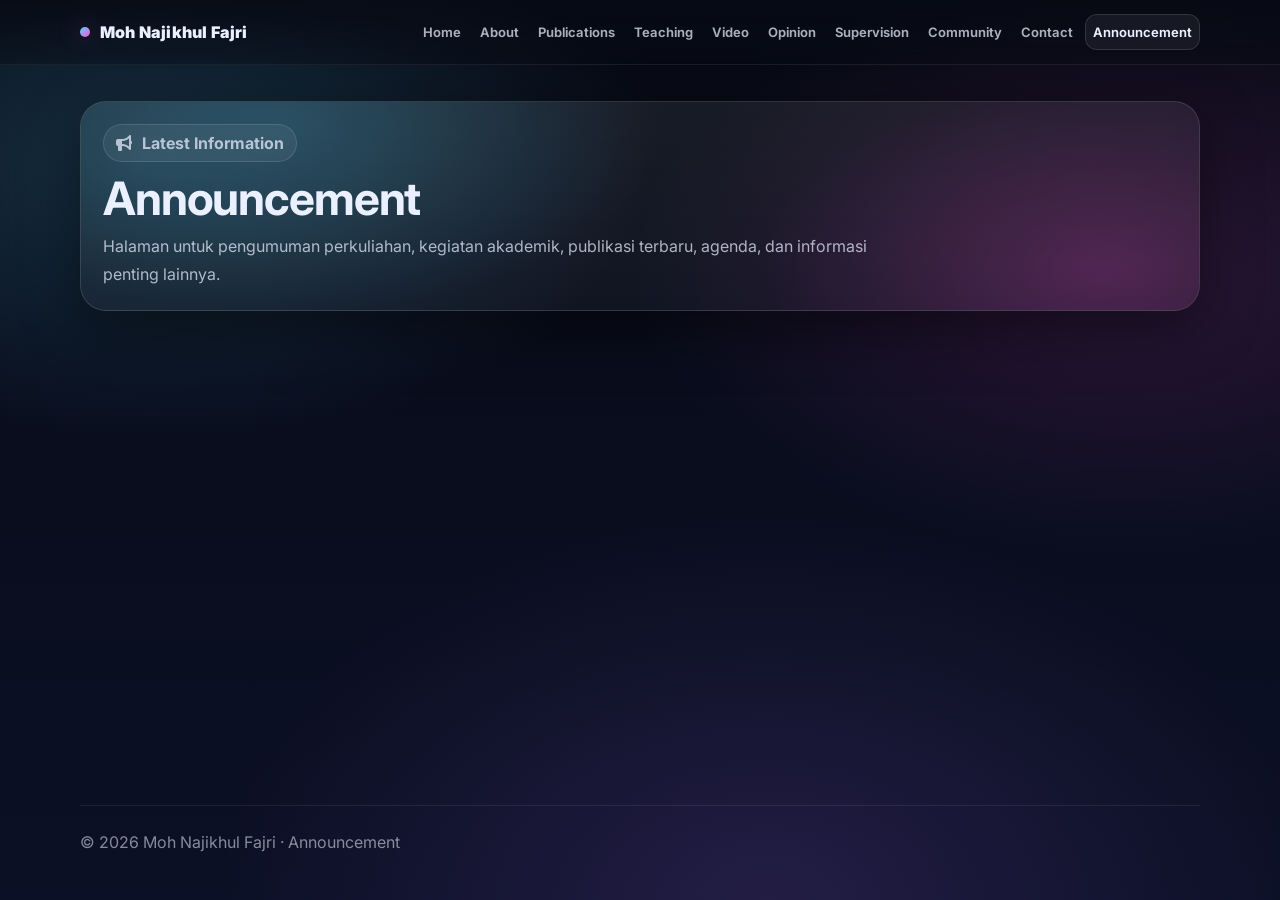
==== announcement.html @ 119b9216 "Add files via upload" ====
<!doctype html>
<html lang="id">
<head>
  <meta charset="utf-8" />
  <meta name="viewport" content="width=device-width, initial-scale=1" />
  <meta name="description" content="Announcement — Moh Najikhul Fajri" />
  <title>Announcement | Moh Najikhul Fajri</title>

  <link rel="preconnect" href="https://fonts.googleapis.com">
  <link rel="preconnect" href="https://fonts.gstatic.com" crossorigin>
  <link href="https://fonts.googleapis.com/css2?family=Inter:wght@400;500;600;700;800;900&display=swap" rel="stylesheet">
  <link rel="stylesheet" href="https://cdnjs.cloudflare.com/ajax/libs/font-awesome/6.5.0/css/all.min.css"/>

  <style>
    :root{
      --bg0:#070A14;
      --bg1:#0B1026;
      --text:#EAF0FF;
      --muted:rgba(234,240,255,.72);
      --a:#55D6FF;
      --b:#B66BFF;
      --c:#FF4FD8;
      --max:1120px;
    }
    *{ box-sizing:border-box; }
    html{ scroll-behavior:smooth; }
    body{
      margin:0;
      min-height:100svh;
      overflow-x:hidden;
      color:var(--text);
      font-family:Inter,system-ui,-apple-system,Segoe UI,Roboto,Arial,sans-serif;
      background:
        radial-gradient(900px 520px at 12% 18%,rgba(85,214,255,.18),transparent 55%),
        radial-gradient(900px 520px at 88% 30%,rgba(255,79,216,.14),transparent 55%),
        radial-gradient(1000px 700px at 60% 100%,rgba(182,107,255,.14),transparent 55%),
        linear-gradient(180deg,var(--bg0),var(--bg1));
    }
    a{ color:inherit; text-decoration:none; }
    .container{ width:min(var(--max),calc(100% - 40px)); margin:0 auto; }

    .nav{
      position:sticky;
      top:0;
      z-index:50;
      border-bottom:1px solid rgba(255,255,255,.08);
      background:linear-gradient(180deg,rgba(7,10,20,.78),rgba(7,10,20,.35));
      backdrop-filter:blur(12px);
    }
    .nav-inner{
      position:relative;
      display:flex;
      align-items:center;
      justify-content:space-between;
      gap:14px;
      padding:14px 0;
    }
    .brand{
      display:flex;
      align-items:center;
      gap:10px;
      min-width:0;
      max-width:calc(100% - 60px);
      font-weight:900;
      letter-spacing:.2px;
      user-select:none;
    }
    .brand span:last-child{
      font-size:clamp(13.5px,2vw,16px);
      line-height:1.15;
      white-space:nowrap;
    }
    .dot{
      width:10px;
      height:10px;
      flex:0 0 10px;
      border-radius:999px;
      background:linear-gradient(135deg,var(--a),var(--c));
      box-shadow:0 0 24px rgba(255,79,216,.45);
    }
    .navlinks{
      display:flex;
      align-items:center;
      gap:5px;
      color:var(--muted);
      font-weight:650;
      font-size:13px;
    }
    .navlinks a{
      padding:9px 7px;
      border-radius:12px;
      transition:.2s ease;
    }
    .navlinks a:hover{
      color:var(--text);
      background:rgba(255,255,255,.06);
    }
    .navlinks a.active{
      color:var(--text);
      border:1px solid rgba(255,255,255,.12);
      background:rgba(255,255,255,.06);
    }
    .hamburger{
      display:none;
      width:44px;
      height:44px;
      flex:0 0 44px;
      align-items:center;
      justify-content:center;
      flex-direction:column;
      gap:6px;
      padding:10px;
      border:1px solid rgba(255,255,255,.14);
      border-radius:14px;
      color:var(--text);
      background:rgba(255,255,255,.06);
      box-shadow:0 10px 28px rgba(0,0,0,.25);
      cursor:pointer;
      transition:background .18s ease,border-color .18s ease,transform .18s ease;
    }
    .hamburger:hover{
      transform:translateY(-1px);
      border-color:rgba(255,255,255,.22);
      background:rgba(255,255,255,.10);
    }
    .hamburger span{
      display:block;
      width:20px;
      height:2px;
      border-radius:99px;
      background:rgba(255,255,255,.9);
      transition:transform .2s ease,opacity .2s ease;
    }
    .hamburger[aria-expanded="true"] span:nth-child(1){ transform:translateY(8px) rotate(45deg); }
    .hamburger[aria-expanded="true"] span:nth-child(2){ opacity:0; }
    .hamburger[aria-expanded="true"] span:nth-child(3){ transform:translateY(-8px) rotate(-45deg); }

    .page{
      display:flex;
      min-height:calc(100svh - 73px);
      flex-direction:column;
      padding:36px 0 0;
    }
    .hero-card{
      position:relative;
      overflow:hidden;
      padding:22px;
      border:1px solid rgba(255,255,255,.12);
      border-radius:26px;
      background:linear-gradient(180deg,rgba(255,255,255,.07),rgba(255,255,255,.04));
      box-shadow:0 18px 60px rgba(0,0,0,.45);
    }
    .hero-card::before{
      content:"";
      position:absolute;
      inset:-2px;
      z-index:0;
      pointer-events:none;
      background:
        radial-gradient(700px 350px at 18% 10%,rgba(85,214,255,.18),transparent 55%),
        radial-gradient(600px 340px at 90% 80%,rgba(255,79,216,.14),transparent 55%);
    }
    .hero-card > *{ position:relative; z-index:1; }
    .kicker{
      display:inline-flex;
      align-items:center;
      gap:10px;
      padding:8px 12px;
      border:1px solid rgba(255,255,255,.12);
      border-radius:999px;
      color:var(--muted);
      background:rgba(255,255,255,.06);
      font-weight:700;
    }
    h1{
      margin:12px 0 8px;
      font-size:clamp(28px,4vw,46px);
      line-height:1.08;
      letter-spacing:-.025em;
    }
    .sub{
      max-width:82ch;
      margin:0;
      color:var(--muted);
      line-height:1.75;
    }
    .content-space{ min-height:180px; }
    footer{
      margin-top:auto;
      padding:26px 0 40px;
      border-top:1px solid rgba(255,255,255,.08);
      color:rgba(234,240,255,.55);
    }

    @media (max-width:1120px){
      .hamburger{ display:flex; }
      .navlinks{
        position:absolute;
        top:calc(100% + 10px);
        right:0;
        display:none;
        width:min(390px,100%);
        max-height:calc(100svh - 90px);
        overflow-y:auto;
        flex-direction:column;
        align-items:stretch;
        gap:7px;
        padding:12px;
        border:1px solid rgba(255,255,255,.14);
        border-radius:20px;
        background:linear-gradient(180deg,rgba(11,16,38,.98),rgba(7,10,20,.96));
        box-shadow:0 24px 70px rgba(0,0,0,.55);
        backdrop-filter:blur(18px);
      }
      .navlinks.open{ display:flex; animation:menuIn .18s ease both; }
      .navlinks a{
        display:flex;
        align-items:center;
        min-height:46px;
        padding:12px 14px;
        border:1px solid rgba(255,255,255,.09);
        background:rgba(255,255,255,.045);
      }
      .navlinks a:hover{
        border-color:rgba(255,255,255,.16);
        background:rgba(255,255,255,.09);
      }
      .navlinks a.active{
        border-color:rgba(255,255,255,.20);
        background:linear-gradient(135deg,rgba(255,79,216,.20),rgba(85,214,255,.14));
      }
    }
    @keyframes menuIn{
      from{ opacity:0; transform:translateY(-8px) scale(.98); }
      to{ opacity:1; transform:translateY(0) scale(1); }
    }
    @media (max-width:560px){
      .container{ width:min(var(--max),calc(100% - 28px)); }
      .brand{ gap:8px; }
      .brand span:last-child{ font-size:clamp(12.5px,4vw,14px); }
      .page{ padding-top:24px; }
      .hero-card{ padding:17px; border-radius:22px; }
      .navlinks{ width:100%; }
    }
    @media (prefers-reduced-motion:reduce){
      .navlinks.open{ animation:none; }
    }
  </style>
</head>

<body>
  <header class="nav">
    <div class="container nav-inner">
      <a class="brand" href="index.html" aria-label="Moh Najikhul Fajri — Home">
        <span class="dot" aria-hidden="true"></span>
        <span>Moh Najikhul Fajri</span>
      </a>

      <button class="hamburger" id="ham" type="button"
              aria-label="Buka menu navigasi"
              aria-controls="navlinks"
              aria-expanded="false">
        <span></span><span></span><span></span>
      </button>

      <nav class="navlinks" id="navlinks" aria-label="Primary navigation">
        <a href="index.html">Home</a>
        <a href="index.html#about">About</a>
        <a href="publications.html">Publications</a>
        <a href="teaching.html">Teaching</a>
        <a href="video.html">Video</a>
        <a href="opinion.html">Opinion</a>
        <a href="supervision.html">Supervision</a>
        <a href="index.html#community">Community</a>
        <a href="index.html#contact">Contact</a>
        <a class="active" href="announcement.html">Announcement</a>
      </nav>
    </div>
  </header>

  <main class="container page">
    <section class="hero-card">
      <div class="kicker"><i class="fa-solid fa-bullhorn"></i> Latest Information</div>
      <h1>Announcement</h1>
      <p class="sub">
        Halaman untuk pengumuman perkuliahan, kegiatan akademik, publikasi terbaru,
        agenda, dan informasi penting lainnya.
      </p>
    </section>

    <section class="content-space" aria-label="Daftar pengumuman"></section>

    <footer>© <span id="year"></span> Moh Najikhul Fajri · Announcement</footer>
  </main>

  <script>
    const ham = document.getElementById("ham");
    const navlinks = document.getElementById("navlinks");
    function closeMenu(){
      if(!ham || !navlinks) return;
      navlinks.classList.remove("open");
      ham.setAttribute("aria-expanded","false");
      ham.setAttribute("aria-label","Buka menu navigasi");
    }
    if(ham && navlinks){
      ham.addEventListener("click",() => {
        const isOpen = navlinks.classList.toggle("open");
        ham.setAttribute("aria-expanded",String(isOpen));
        ham.setAttribute("aria-label",isOpen ? "Tutup menu navigasi" : "Buka menu navigasi");
      });
      navlinks.querySelectorAll("a").forEach(link => link.addEventListener("click",closeMenu));
      document.addEventListener("click",event => {
        if(!navlinks.contains(event.target) && !ham.contains(event.target)) closeMenu();
      });
      document.addEventListener("keydown",event => {
        if(event.key === "Escape"){ closeMenu(); ham.focus(); }
      });
      window.addEventListener("resize",() => {
        if(window.innerWidth > 1120) closeMenu();
      });
    }
    document.getElementById("year").textContent = new Date().getFullYear();
  </script>
</body>
</html>
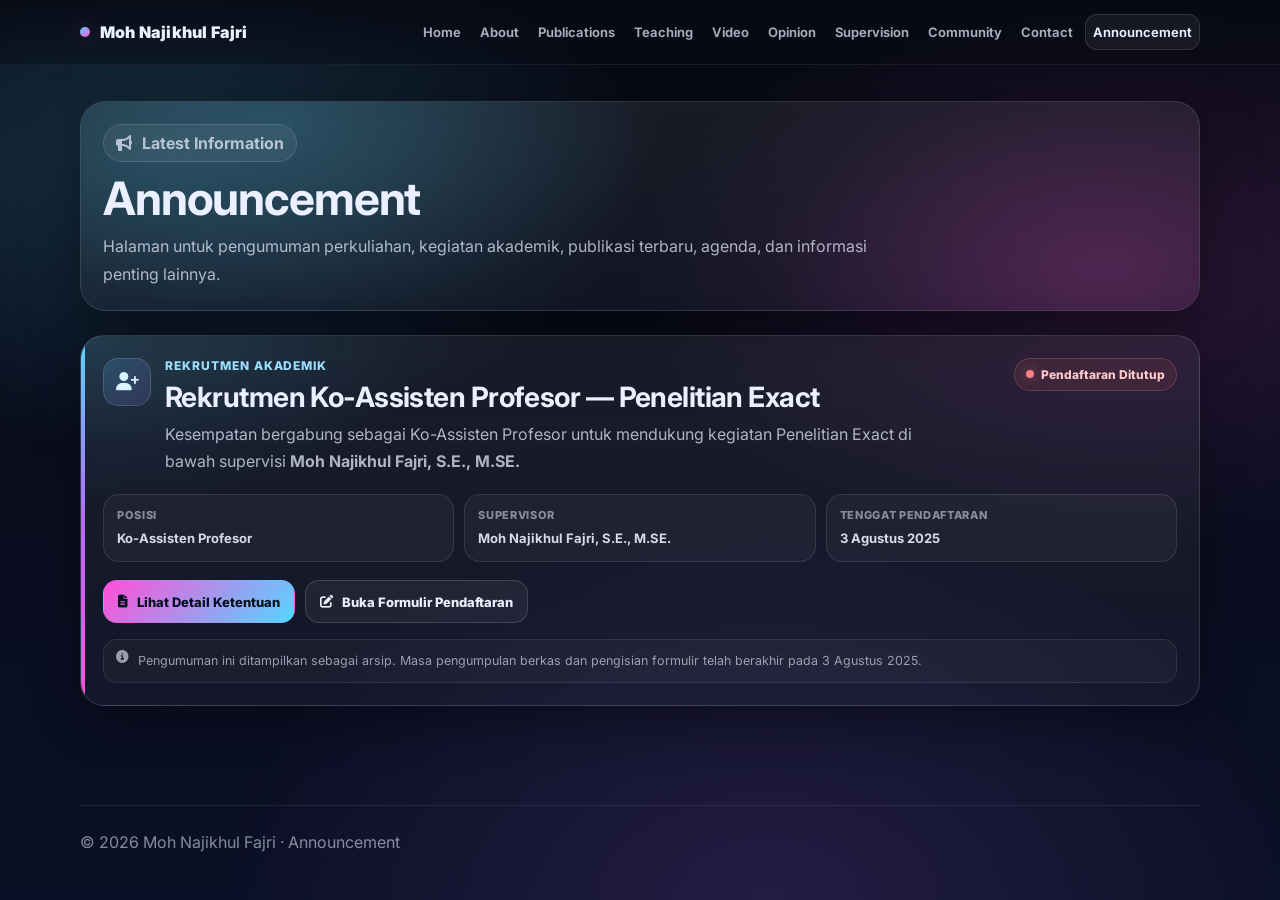
==== commit 1ac02e39: "Update announcement.html" ====
--- a/announcement.html
+++ b/announcement.html
@@ -184,7 +184,164 @@
       color:var(--muted);
       line-height:1.75;
     }
-    .content-space{ min-height:180px; }
+    .announcement-list{
+      display:grid;
+      gap:16px;
+      padding:24px 0 32px;
+    }
+    .announcement-card{
+      position:relative;
+      overflow:hidden;
+      padding:22px;
+      border:1px solid rgba(255,255,255,.12);
+      border-radius:24px;
+      background:
+        radial-gradient(600px 300px at 0% 0%,rgba(85,214,255,.12),transparent 58%),
+        linear-gradient(180deg,rgba(255,255,255,.065),rgba(255,255,255,.035));
+      box-shadow:0 16px 48px rgba(0,0,0,.30);
+    }
+    .announcement-card::after{
+      content:"";
+      position:absolute;
+      inset:0 auto 0 0;
+      width:4px;
+      background:linear-gradient(180deg,var(--a),var(--b),var(--c));
+    }
+    .announcement-top{
+      display:flex;
+      align-items:flex-start;
+      justify-content:space-between;
+      gap:18px;
+    }
+    .announcement-heading{
+      display:flex;
+      min-width:0;
+      align-items:flex-start;
+      gap:14px;
+    }
+    .announcement-icon{
+      display:grid;
+      width:48px;
+      height:48px;
+      flex:0 0 48px;
+      place-items:center;
+      border:1px solid rgba(255,255,255,.14);
+      border-radius:15px;
+      color:#d8f4ff;
+      background:linear-gradient(135deg,rgba(85,214,255,.17),rgba(182,107,255,.14));
+      font-size:18px;
+    }
+    .announcement-card h2{
+      margin:0 0 7px;
+      font-size:clamp(20px,2.5vw,28px);
+      line-height:1.22;
+      letter-spacing:-.02em;
+    }
+    .eyebrow{
+      margin:0 0 7px;
+      color:#9bdfff;
+      font-size:12px;
+      font-weight:800;
+      letter-spacing:.08em;
+      text-transform:uppercase;
+    }
+    .summary{
+      max-width:80ch;
+      margin:0;
+      color:var(--muted);
+      line-height:1.72;
+    }
+    .status{
+      display:inline-flex;
+      align-items:center;
+      gap:7px;
+      flex:0 0 auto;
+      padding:8px 11px;
+      border:1px solid rgba(255,135,135,.23);
+      border-radius:999px;
+      color:#ffcaca;
+      background:rgba(255,96,96,.09);
+      font-size:12px;
+      font-weight:800;
+      white-space:nowrap;
+    }
+    .status-dot{
+      width:8px;
+      height:8px;
+      border-radius:50%;
+      background:#ff8080;
+      box-shadow:0 0 12px rgba(255,128,128,.55);
+    }
+    .announcement-meta{
+      display:grid;
+      grid-template-columns:repeat(3,minmax(0,1fr));
+      gap:10px;
+      margin-top:18px;
+    }
+    .meta-item{
+      padding:13px;
+      border:1px solid rgba(255,255,255,.10);
+      border-radius:16px;
+      background:rgba(255,255,255,.038);
+    }
+    .meta-label{
+      display:block;
+      margin-bottom:5px;
+      color:rgba(234,240,255,.52);
+      font-size:11px;
+      font-weight:800;
+      letter-spacing:.06em;
+      text-transform:uppercase;
+    }
+    .meta-value{
+      color:rgba(234,240,255,.90);
+      font-size:13px;
+      font-weight:700;
+      line-height:1.5;
+    }
+    .announcement-actions{
+      display:flex;
+      flex-wrap:wrap;
+      gap:10px;
+      margin-top:18px;
+    }
+    .action-btn{
+      display:inline-flex;
+      min-height:43px;
+      align-items:center;
+      justify-content:center;
+      gap:9px;
+      padding:10px 14px;
+      border:1px solid rgba(255,255,255,.15);
+      border-radius:14px;
+      background:rgba(255,255,255,.055);
+      font-size:13px;
+      font-weight:800;
+      transition:transform .18s ease,background .18s ease,border-color .18s ease;
+    }
+    .action-btn:hover{
+      transform:translateY(-1px);
+      border-color:rgba(255,255,255,.24);
+      background:rgba(255,255,255,.10);
+    }
+    .action-btn.primary{
+      border-color:transparent;
+      color:#071020;
+      background:linear-gradient(135deg,var(--c),var(--a));
+    }
+    .archive-note{
+      display:flex;
+      align-items:flex-start;
+      gap:9px;
+      margin:16px 0 0;
+      padding:11px 12px;
+      border:1px solid rgba(255,255,255,.09);
+      border-radius:14px;
+      color:rgba(234,240,255,.61);
+      background:rgba(255,255,255,.03);
+      font-size:12.5px;
+      line-height:1.55;
+    }
     footer{
       margin-top:auto;
       padding:26px 0 40px;
@@ -241,6 +398,13 @@
       .page{ padding-top:24px; }
       .hero-card{ padding:17px; border-radius:22px; }
       .navlinks{ width:100%; }
+      .announcement-list{ padding-top:16px; }
+      .announcement-card{ padding:17px; border-radius:21px; }
+      .announcement-top{ flex-direction:column; }
+      .announcement-heading{ flex-direction:column; }
+      .announcement-meta{ grid-template-columns:1fr; }
+      .announcement-actions{ flex-direction:column; }
+      .action-btn{ width:100%; }
     }
     @media (prefers-reduced-motion:reduce){
       .navlinks.open{ animation:none; }
@@ -288,7 +452,61 @@
       </p>
     </section>
 
-    <section class="content-space" aria-label="Daftar pengumuman"></section>
+    <section class="announcement-list" aria-label="Daftar pengumuman">
+      <article class="announcement-card">
+        <div class="announcement-top">
+          <div class="announcement-heading">
+            <span class="announcement-icon" aria-hidden="true">
+              <i class="fa-solid fa-user-plus"></i>
+            </span>
+            <div>
+              <p class="eyebrow">Rekrutmen Akademik</p>
+              <h2>Rekrutmen Ko-Assisten Profesor — Penelitian Exact</h2>
+              <p class="summary">
+                Kesempatan bergabung sebagai Ko-Assisten Profesor untuk mendukung kegiatan
+                Penelitian Exact di bawah supervisi <strong>Moh Najikhul Fajri, S.E., M.SE.</strong>
+              </p>
+            </div>
+          </div>
+          <span class="status"><span class="status-dot" aria-hidden="true"></span> Pendaftaran Ditutup</span>
+        </div>
+
+        <div class="announcement-meta" aria-label="Informasi rekrutmen">
+          <div class="meta-item">
+            <span class="meta-label">Posisi</span>
+            <span class="meta-value">Ko-Assisten Profesor</span>
+          </div>
+          <div class="meta-item">
+            <span class="meta-label">Supervisor</span>
+            <span class="meta-value">Moh Najikhul Fajri, S.E., M.SE.</span>
+          </div>
+          <div class="meta-item">
+            <span class="meta-label">Tenggat Pendaftaran</span>
+            <span class="meta-value">3 Agustus 2025</span>
+          </div>
+        </div>
+
+        <div class="announcement-actions">
+          <a class="action-btn primary"
+             href="https://drive.google.com/file/d/1_X2r1MZIsM-3RZzAIc0rrX5Ju84K9hfG/view?usp=sharing"
+             target="_blank"
+             rel="noopener noreferrer">
+            <i class="fa-solid fa-file-lines"></i> Lihat Detail Ketentuan
+          </a>
+          <a class="action-btn"
+             href="https://forms.cloud.microsoft/Pages/ResponsePage.aspx?id=NQQpA3T_0UWuqhc2dyIc-FAKsXr9FoxGs6sWRbLVU79UNkdENEpZMFlSWUU2MkRCMFNPQVEzMlpJMy4u"
+             target="_blank"
+             rel="noopener noreferrer">
+            <i class="fa-solid fa-pen-to-square"></i> Buka Formulir Pendaftaran
+          </a>
+        </div>
+
+        <p class="archive-note">
+          <i class="fa-solid fa-circle-info" aria-hidden="true"></i>
+          <span>Pengumuman ini ditampilkan sebagai arsip. Masa pengumpulan berkas dan pengisian formulir telah berakhir pada 3 Agustus 2025.</span>
+        </p>
+      </article>
+    </section>
 
     <footer>© <span id="year"></span> Moh Najikhul Fajri · Announcement</footer>
   </main>
